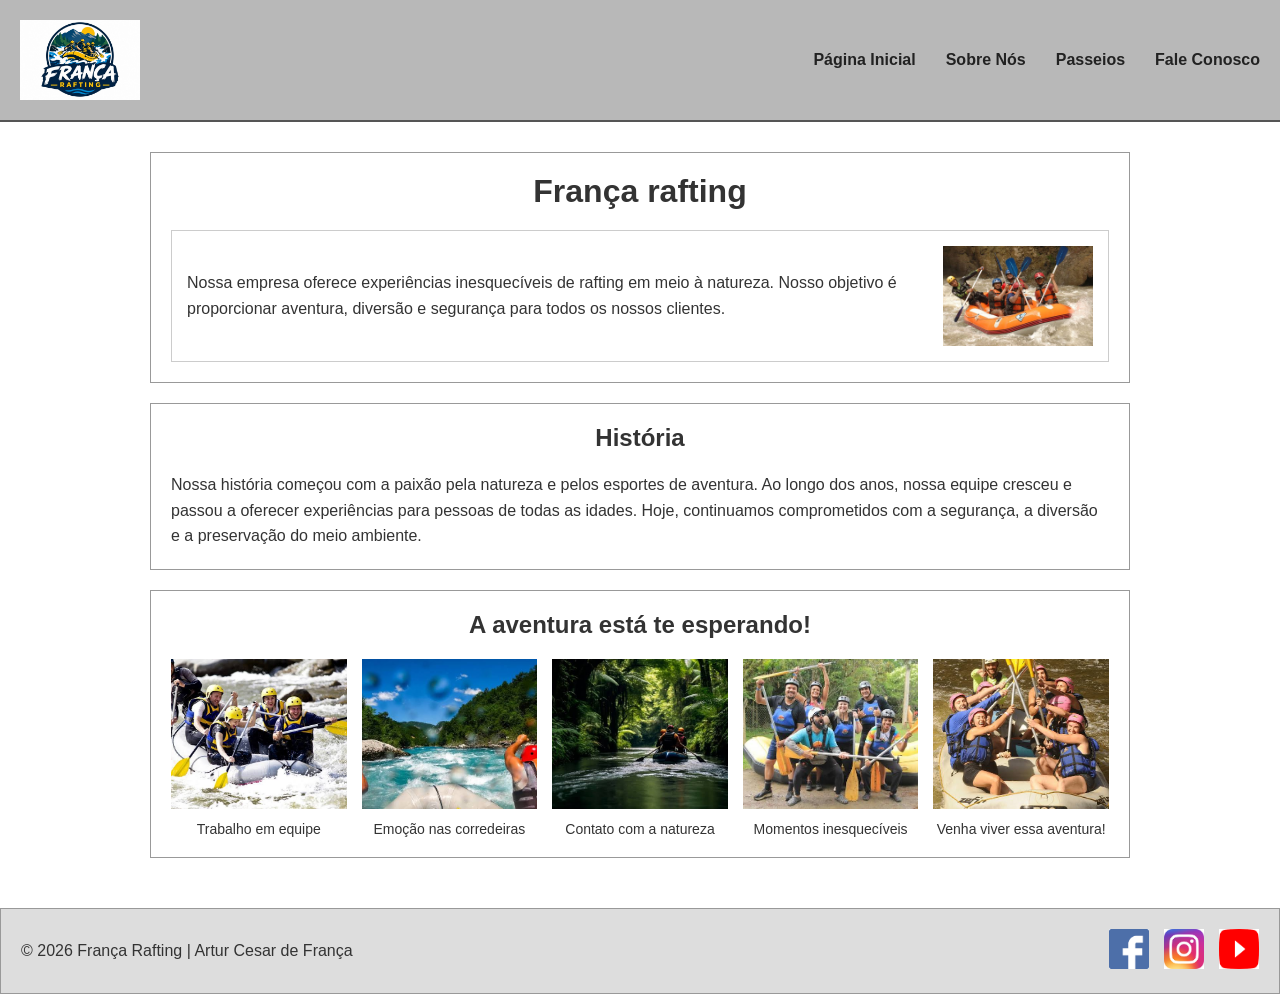
==== wwr/sobre.html @ be7791bb "a" ====
<!DOCTYPE html>
<link rel="stylesheet" href="estilos/rafting.css">
<html lang="pt-BR">

<head>
    <meta charset="UTF-8">
    <meta name="viewport" content="width=device-width, initial-scale=1.0">
    <meta name="description"
      content="Conheça a história da nossa empresa de rafting e venha viver uma aventura inesquecível.">
    <meta name="author" content="Artur Cesar de França">
    <title>Sobre Nós | Rafting</title>
    <link rel="stylesheet" href="estilos/rafting.css">
</head>

<body>
    <header>
        <img src="imagens/logo.png" alt="Logo da empresa de rafting">

        <nav>
            <a href="index.html">Página Inicial</a>
            <a href="sobre.html">Sobre Nós</a>
            <a href="trips.html">Passeios</a>
            <a href="contact.html">Fale Conosco</a>
        </nav>
    </header>

    <main>
        <div class="hero">
            <h1>França rafting</h1>

            <article>
                <img src="imagens/rafting-clients.png"
                  alt="Clientes aproveitando uma aventura de rafting">

                <p>
                    Nossa empresa oferece experiências inesquecíveis
                    de rafting em meio à natureza. Nosso objetivo é
                    proporcionar aventura, diversão e segurança para
                    todos os nossos clientes.
                </p>
            </article>
        </div>

        <section class="history">
            <h2>História</h2>

            <p>
                Nossa história começou com a paixão pela natureza
                e pelos esportes de aventura. Ao longo dos anos,
                nossa equipe cresceu e passou a oferecer experiências
                para pessoas de todas as idades. Hoje, continuamos
                comprometidos com a segurança, a diversão e a
                preservação do meio ambiente.
            </p>
        </section>

        <section class="adventure">
            <h2>A aventura está te esperando!</h2>

            <div class="adventure-imagens">
                <figure>
                    <img src="imagens/rafting1.jpg" alt="Grupo praticando rafting no rio">
                    <figcaption>Trabalho em equipe</figcaption>
                </figure>

                <figure>
                    <img src="imagens/rafting2.jpg" alt="Aventura nas corredeiras">
                    <figcaption>Emoção nas corredeiras</figcaption>
                </figure>

                <figure>
                    <img src="imagens/rafting3.jpg" alt="Paisagem natural durante o rafting">
                    <figcaption>Contato com a natureza</figcaption>
                </figure>

                <figure>
                    <img src="imagens/rafting4.jpg" alt="Clientes aproveitando o passeio">
                    <figcaption>Momentos inesquecíveis</figcaption>
                </figure>

                <figure>
                    <img src="imagens/rafting5.jpg" alt="Equipe de rafting pronta para a aventura">
                    <figcaption>Venha viver essa aventura!</figcaption>
                </figure>
            </div>
        </section>
    </main>

    <footer>
        <p>© 2026 França Rafting | Artur Cesar de França</p>

        <nav class="sociallinks">
            <a href="https://facebook.com">
                <img src="imagens/facebook.png" alt="Facebook">
            </a>

            <a href="https://instagram.com">
                <img src="imagens/instagram.png" alt="Instagram">
            </a>

            <a href="https://youtube.com">
                <img src="imagens/youtube.png" alt="YouTube">
            </a>
        </nav>
    </footer>
</body>

</html>
---- wwr/estilos/rafting.css ----
/* Configurações gerais */
* {
    margin: 0;
    padding: 0;
    box-sizing: border-box;
}

body {
    font-family: Arial, sans-serif;
    color: #333;
    background-color: #fff;
}

/* Cabeçalho */
header {
    display: grid;
    grid-template-columns: 150px 1fr;
    align-items: center;
    background-color: #b8b8b8;
    padding: 20px;
    border-bottom: 2px solid #555;
}

header img {
    width: 120px;
    height: auto;
}

header nav {
    display: flex;
    justify-content: flex-end;
    gap: 30px;
}

header nav a {
    text-decoration: none;
    color: #222;
    font-weight: bold;
}

header nav a:hover {
    color: #0077b6;
}

/* Conteúdo principal */
main {
    max-width: 1000px;
    margin: 20px auto;
    padding: 10px;
}

h1,
h2 {
    text-align: center;
    margin-bottom: 20px;
}

/* Sessão principal */
.hero {
    position: relative;
    border: 1px solid #999;
    padding: 20px;
    margin-bottom: 20px;
}

.hero article {
    display: flex;
    flex-direction: row-reverse;
    align-items: center;
    gap: 20px;
    border: 1px solid #ccc;
    padding: 15px;
}

.hero article img {
    width: 150px;
    height: auto;
}

.hero article p {
    line-height: 1.6;
}

/* História */
.history {
    border: 1px solid #999;
    padding: 20px;
    margin-bottom: 20px;
}

.history p {
    line-height: 1.6;
}

/* Sessão de aventuras */
.adventure {
    border: 1px solid #999;
    padding: 20px;
    margin-bottom: 20px;
}

.adventure-imagens {
    display: flex;
    justify-content: space-between;
    gap: 15px;
    flex-wrap: wrap;
}

.adventure-imagens figure {
    flex: 1 1 150px;
    text-align: center;
}

.adventure-imagens img {
    width: 100%;
    height: 150px;
    object-fit: cover;
}

.adventure-imagens figcaption {
    margin-top: 8px;
    font-size: 14px;
}

/* Rodapé */
footer {
    display: flex;
    justify-content: space-between;
    align-items: center;
    background-color: #ddd;
    padding: 20px;
    border: 1px solid #999;
}

.sociallinks {
    display: flex;
    gap: 15px;
}

.sociallinks img {
    width: 40px;
    height: 40px;
}
---- wwr/estilos/rafting.css ----
/* Configurações gerais */
* {
    margin: 0;
    padding: 0;
    box-sizing: border-box;
}

body {
    font-family: Arial, sans-serif;
    color: #333;
    background-color: #fff;
}

/* Cabeçalho */
header {
    display: grid;
    grid-template-columns: 150px 1fr;
    align-items: center;
    background-color: #b8b8b8;
    padding: 20px;
    border-bottom: 2px solid #555;
}

header img {
    width: 120px;
    height: auto;
}

header nav {
    display: flex;
    justify-content: flex-end;
    gap: 30px;
}

header nav a {
    text-decoration: none;
    color: #222;
    font-weight: bold;
}

header nav a:hover {
    color: #0077b6;
}

/* Conteúdo principal */
main {
    max-width: 1000px;
    margin: 20px auto;
    padding: 10px;
}

h1,
h2 {
    text-align: center;
    margin-bottom: 20px;
}

/* Sessão principal */
.hero {
    position: relative;
    border: 1px solid #999;
    padding: 20px;
    margin-bottom: 20px;
}

.hero article {
    display: flex;
    flex-direction: row-reverse;
    align-items: center;
    gap: 20px;
    border: 1px solid #ccc;
    padding: 15px;
}

.hero article img {
    width: 150px;
    height: auto;
}

.hero article p {
    line-height: 1.6;
}

/* História */
.history {
    border: 1px solid #999;
    padding: 20px;
    margin-bottom: 20px;
}

.history p {
    line-height: 1.6;
}

/* Sessão de aventuras */
.adventure {
    border: 1px solid #999;
    padding: 20px;
    margin-bottom: 20px;
}

.adventure-imagens {
    display: flex;
    justify-content: space-between;
    gap: 15px;
    flex-wrap: wrap;
}

.adventure-imagens figure {
    flex: 1 1 150px;
    text-align: center;
}

.adventure-imagens img {
    width: 100%;
    height: 150px;
    object-fit: cover;
}

.adventure-imagens figcaption {
    margin-top: 8px;
    font-size: 14px;
}

/* Rodapé */
footer {
    display: flex;
    justify-content: space-between;
    align-items: center;
    background-color: #ddd;
    padding: 20px;
    border: 1px solid #999;
}

.sociallinks {
    display: flex;
    gap: 15px;
}

.sociallinks img {
    width: 40px;
    height: 40px;
}
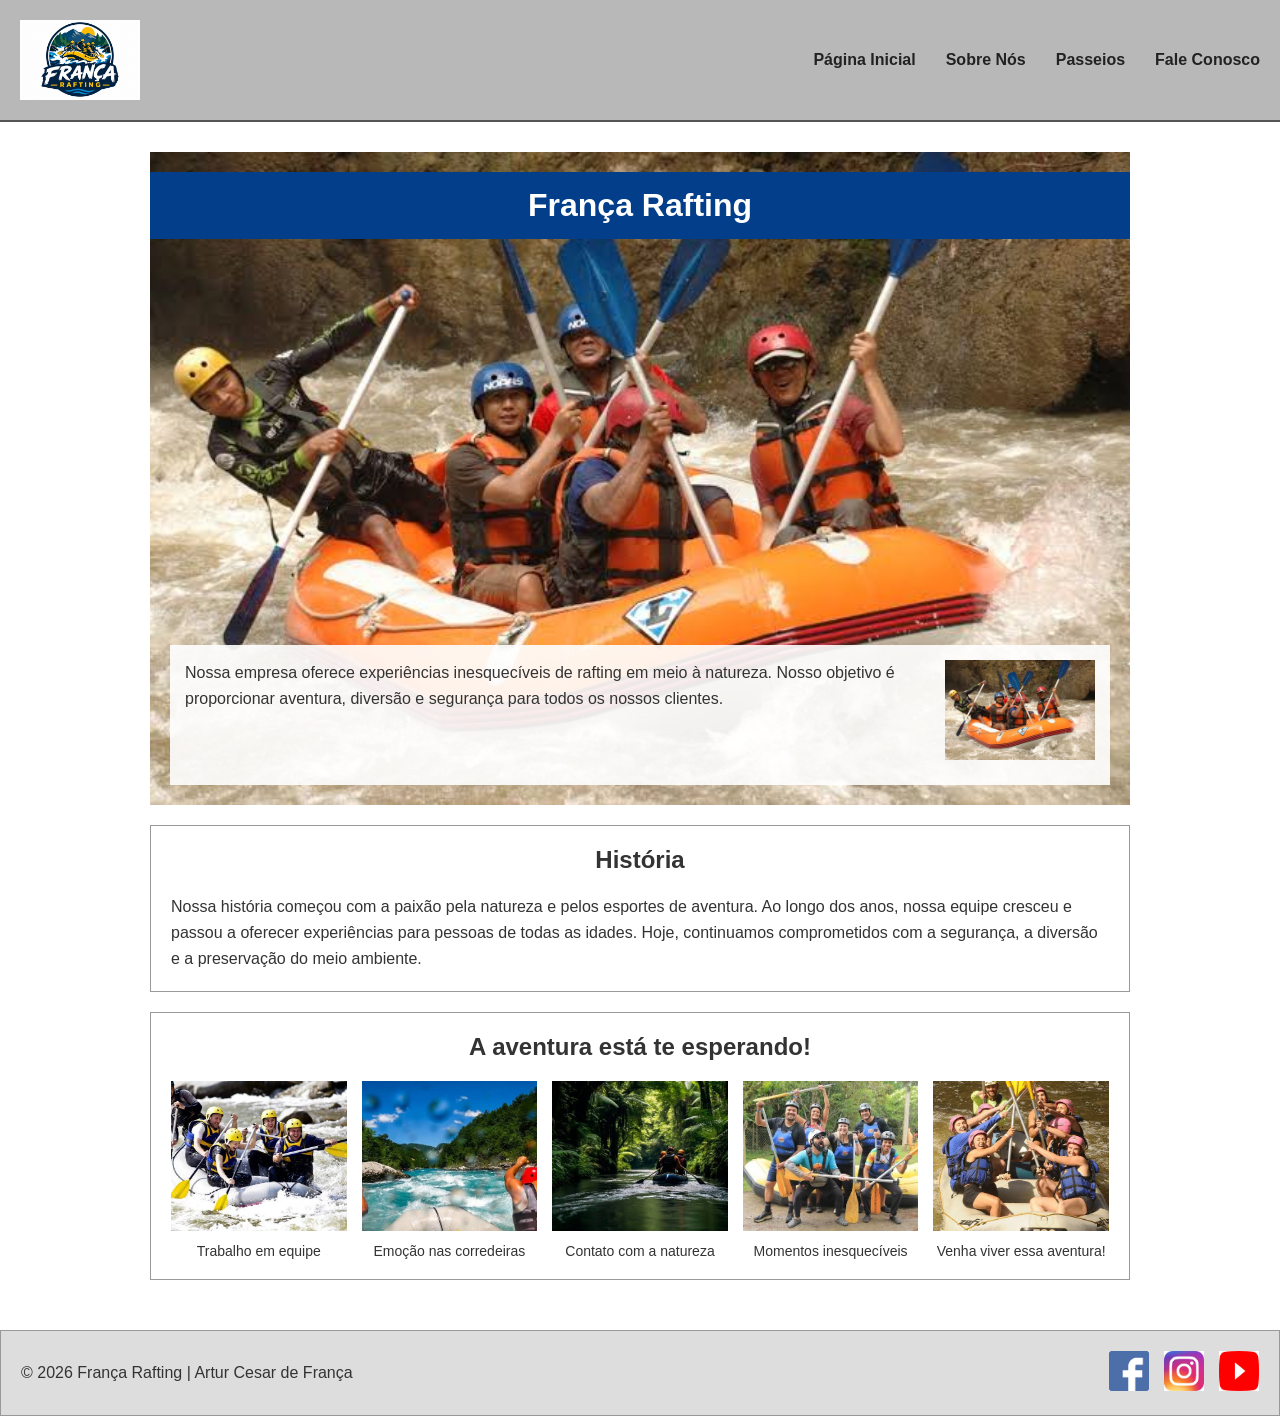
==== commit 3faac4fa: "a" ====
--- a/wwr/sobre.html
+++ b/wwr/sobre.html
@@ -1,5 +1,4 @@
 <!DOCTYPE html>
-<link rel="stylesheet" href="estilos/rafting.css">
 <html lang="pt-BR">
 
 <head>
@@ -8,7 +7,7 @@
     <meta name="description"
       content="Conheça a história da nossa empresa de rafting e venha viver uma aventura inesquecível.">
     <meta name="author" content="Artur Cesar de França">
-    <title>Sobre Nós | Rafting</title>
+    <title>Sobre Nós | França Rafting</title>
     <link rel="stylesheet" href="estilos/rafting.css">
 </head>
 
@@ -19,14 +18,17 @@
         <nav>
             <a href="index.html">Página Inicial</a>
             <a href="sobre.html">Sobre Nós</a>
-            <a href="trips.html">Passeios</a>
-            <a href="contact.html">Fale Conosco</a>
+            <a href="passeios.html">Passeios</a>
+            <a href="contato.html">Fale Conosco</a>
         </nav>
     </header>
 
     <main>
         <div class="hero">
-            <h1>França rafting</h1>
+            <img src="imagens/rafting-clients.png"
+              alt="Clientes aproveitando uma aventura de rafting">
+
+            <h1>França Rafting</h1>
 
             <article>
                 <img src="imagens/rafting-clients.png"
@@ -40,7 +42,6 @@
                 </p>
             </article>
         </div>
-
         <section class="history">
             <h2>História</h2>
 
@@ -89,7 +90,7 @@
     <footer>
         <p>© 2026 França Rafting | Artur Cesar de França</p>
 
-        <nav class="sociallinks">
+        <nav class="redes-sociais">
             <a href="https://facebook.com">
                 <img src="imagens/facebook.png" alt="Facebook">
             </a>
--- a/wwr/estilos/rafting.css
+++ b/wwr/estilos/rafting.css
@@ -5,10 +5,18 @@
     box-sizing: border-box;
 }
 
+:root {
+    --primary-color: #023e8a;
+    --secondary-color: #0077b6;
+    --accent-color: #ffb703;
+    --background-color: #ffffff;
+    --text-color: #333333;
+}
+
 body {
     font-family: Arial, sans-serif;
-    color: #333;
-    background-color: #fff;
+    color: var(--text-color);
+    background-color: var(--background-color);
 }
 
 /* Cabeçalho */
@@ -39,7 +47,7 @@
 }
 
 header nav a:hover {
-    color: #0077b6;
+    color: var(--secondary-color);
 }
 
 /* Conteúdo principal */
@@ -58,23 +66,41 @@
 /* Sessão principal */
 .hero {
     position: relative;
-    border: 1px solid #999;
-    padding: 20px;
     margin-bottom: 20px;
 }
 
+.hero h1 {
+    position: absolute;
+    top: 20px;
+    left: 0;
+    width: 100%;
+    text-align: center;
+    color: white;
+    background-color: var(--primary-color);
+    padding: 15px;
+}
+
+.hero > img {
+    display: block;
+    width: 100%;
+    height: auto;
+}
+
 .hero article {
-    display: flex;
-    flex-direction: row-reverse;
-    align-items: center;
-    gap: 20px;
-    border: 1px solid #ccc;
+    position: absolute;
+    bottom: 20px;
+    left: 20px;
+    right: 20px;
+    background-color: rgba(255, 255, 255, 0.9);
     padding: 15px;
 }
 
 .hero article img {
+    float: right;
     width: 150px;
     height: auto;
+    margin-left: 15px;
+    margin-bottom: 10px;
 }
 
 .hero article p {
@@ -132,12 +158,16 @@
     border: 1px solid #999;
 }
 
-.sociallinks {
+.redes-sociais {
     display: flex;
     gap: 15px;
 }
 
-.sociallinks img {
+.redes-sociais a {
+    text-decoration: none;
+}
+
+.redes-sociais img {
     width: 40px;
     height: 40px;
 }
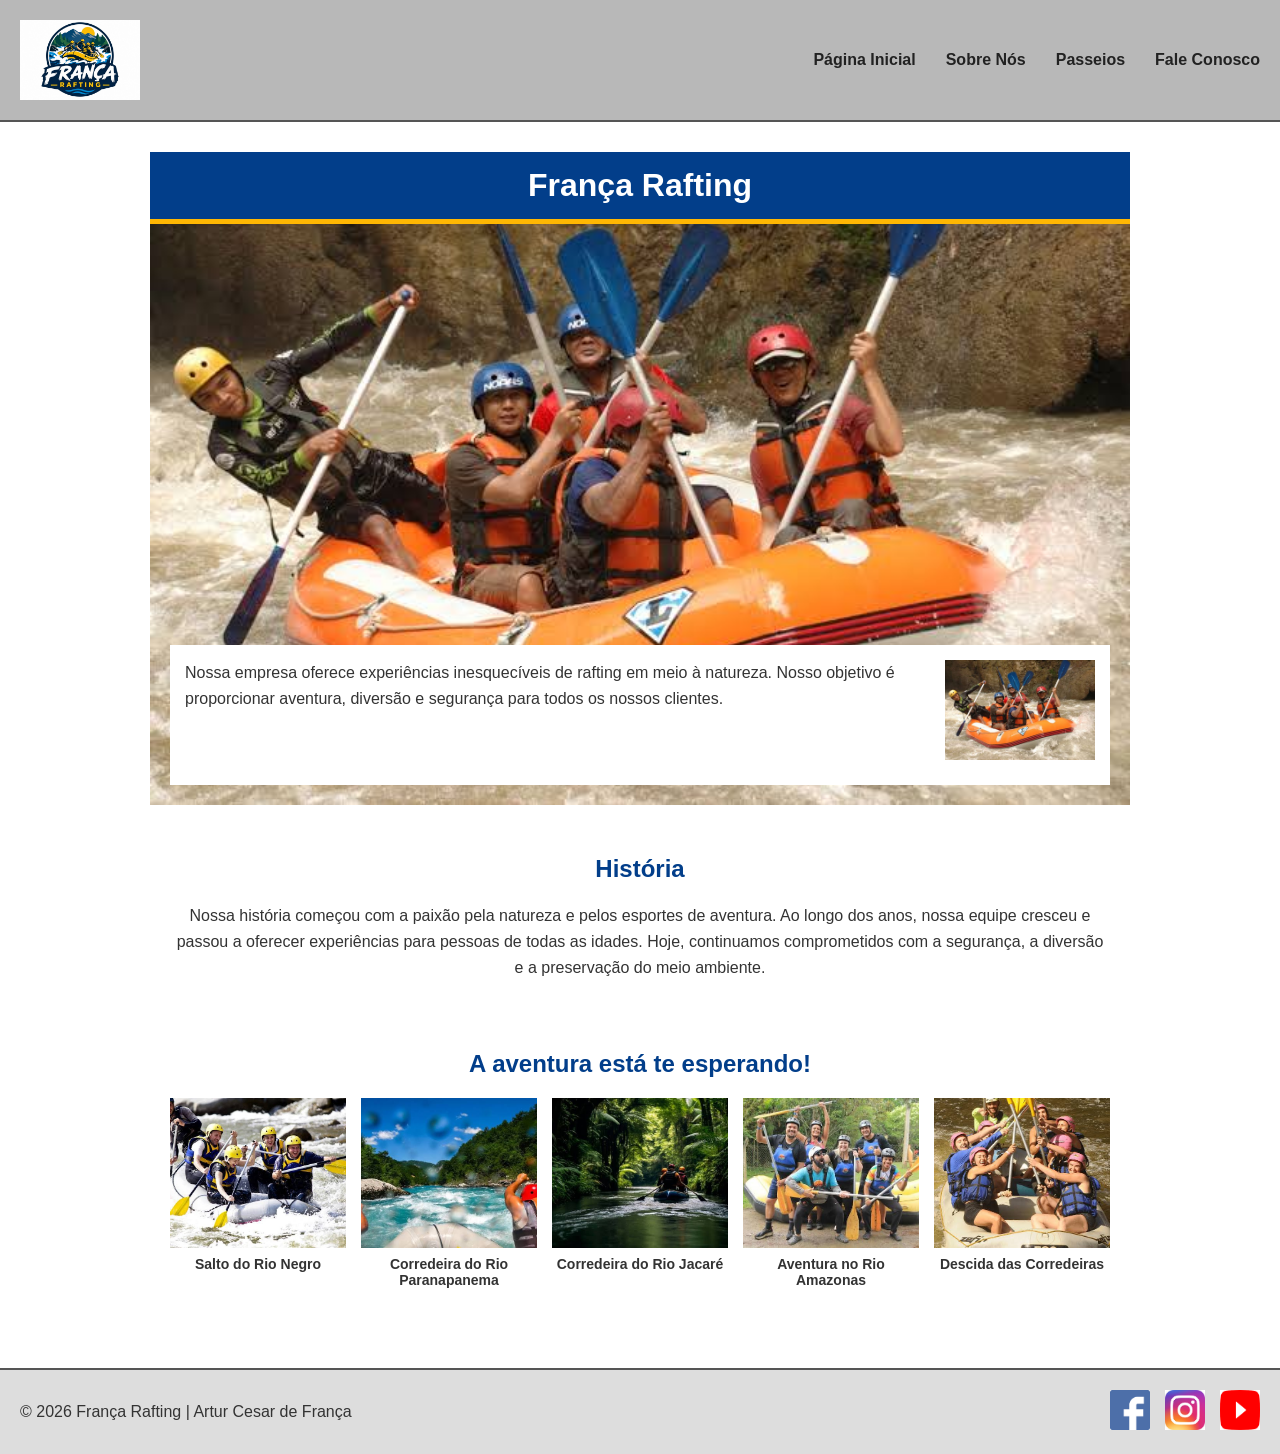
==== commit d48b5509: "Adiciona o questionario e estilos da semana05" ====
--- a/wwr/sobre.html
+++ b/wwr/sobre.html
@@ -60,28 +60,28 @@
 
             <div class="adventure-imagens">
                 <figure>
-                    <img src="imagens/rafting1.jpg" alt="Grupo praticando rafting no rio">
-                    <figcaption>Trabalho em equipe</figcaption>
+                    <img src="imagens/rafting1.jpg" alt="Salto do Rio Negro">
+                    <figcaption>Salto do Rio Negro</figcaption>
                 </figure>
 
                 <figure>
-                    <img src="imagens/rafting2.jpg" alt="Aventura nas corredeiras">
-                    <figcaption>Emoção nas corredeiras</figcaption>
+                    <img src="imagens/rafting2.jpg" alt="Corredeira do Rio Paranapanema">
+                    <figcaption>Corredeira do Rio Paranapanema</figcaption>
                 </figure>
 
                 <figure>
-                    <img src="imagens/rafting3.jpg" alt="Paisagem natural durante o rafting">
-                    <figcaption>Contato com a natureza</figcaption>
+                    <img src="imagens/rafting3.jpg" alt="Corredeira do Rio Jacaré">
+                    <figcaption>Corredeira do Rio Jacaré</figcaption>
                 </figure>
 
                 <figure>
-                    <img src="imagens/rafting4.jpg" alt="Clientes aproveitando o passeio">
-                    <figcaption>Momentos inesquecíveis</figcaption>
+                    <img src="imagens/rafting4.jpg" alt="Aventura no Rio Amazonas">
+                    <figcaption>Aventura no Rio Amazonas</figcaption>
                 </figure>
 
                 <figure>
-                    <img src="imagens/rafting5.jpg" alt="Equipe de rafting pronta para a aventura">
-                    <figcaption>Venha viver essa aventura!</figcaption>
+                    <img src="imagens/rafting5.jpg" alt="Descida das corredeiras">
+                    <figcaption>Descida das Corredeiras</figcaption>
                 </figure>
             </div>
         </section>
@@ -89,20 +89,10 @@
 
     <footer>
         <p>© 2026 França Rafting | Artur Cesar de França</p>
-
-        <nav class="redes-sociais">
-            <a href="https://facebook.com">
-                <img src="imagens/facebook.png" alt="Facebook">
-            </a>
-
-            <a href="https://instagram.com">
-                <img src="imagens/instagram.png" alt="Instagram">
-            </a>
-
-            <a href="https://youtube.com">
-                <img src="imagens/youtube.png" alt="YouTube">
-            </a>
-        </nav>
+        <nav class="socialmedia"> <a href="https://facebook.com"> <img src="imagens/facebook.png"
+                  alt="Facebook"> </a> <a href="https://instagram.com"> <img
+                  src="imagens/instagram.png" alt="Instagram"> </a> <a href="https://youtube.com">
+                <img src="imagens/youtube.png" alt="YouTube"> </a> </nav>
     </footer>
 </body>
 
--- a/wwr/estilos/rafting.css
+++ b/wwr/estilos/rafting.css
@@ -11,8 +11,14 @@
     --accent-color: #ffb703;
     --background-color: #ffffff;
     --text-color: #333333;
+    --white-color: #ffffff;
+    --gray-color: #b8b8b8;
+    --dark-gray-color: #555555;
+    --light-gray-color: #dddddd;
+    --dark-color: #222222;
 }
 
+/* Corpo da página */
 body {
     font-family: Arial, sans-serif;
     color: var(--text-color);
@@ -24,9 +30,9 @@
     display: grid;
     grid-template-columns: 150px 1fr;
     align-items: center;
-    background-color: #b8b8b8;
+    background-color: var(--gray-color);
     padding: 20px;
-    border-bottom: 2px solid #555;
+    border-bottom: 2px solid var(--dark-gray-color);
 }
 
 header img {
@@ -37,12 +43,13 @@
 header nav {
     display: flex;
     justify-content: flex-end;
+    align-items: center;
     gap: 30px;
 }
 
 header nav a {
     text-decoration: none;
-    color: #222;
+    color: var(--dark-color);
     font-weight: bold;
 }
 
@@ -63,21 +70,10 @@
     margin-bottom: 20px;
 }
 
-/* Sessão principal */
+/* Seção principal */
 .hero {
     position: relative;
-    margin-bottom: 20px;
-}
-
-.hero h1 {
-    position: absolute;
-    top: 20px;
-    left: 0;
-    width: 100%;
-    text-align: center;
-    color: white;
-    background-color: var(--primary-color);
-    padding: 15px;
+    margin-bottom: 30px;
 }
 
 .hero > img {
@@ -86,12 +82,23 @@
     height: auto;
 }
 
+.hero h1 {
+    position: absolute;
+    top: 0px;
+    left: 0;
+    width: 100%;
+    color: var(--white-color);
+    background-color: var(--primary-color);
+    border-bottom: 5px solid var(--accent-color);
+    padding: 15px;
+}
+
 .hero article {
     position: absolute;
     bottom: 20px;
     left: 20px;
     right: 20px;
-    background-color: rgba(255, 255, 255, 0.9);
+    background-color: var(--white-color);
     padding: 15px;
 }
 
@@ -109,35 +116,42 @@
 
 /* História */
 .history {
-    border: 1px solid #999;
     padding: 20px;
-    margin-bottom: 20px;
+    margin-bottom: 30px;
+}
+
+.history h2 {
+    color: var(--primary-color);
 }
 
 .history p {
     line-height: 1.6;
+    text-align: center;
 }
 
-/* Sessão de aventuras */
+/* A aventura está te esperando */
 .adventure {
-    border: 1px solid #999;
     padding: 20px;
-    margin-bottom: 20px;
+    margin-bottom: 30px;
+}
+
+.adventure h2 {
+    color: var(--primary-color);
 }
 
 .adventure-imagens {
     display: flex;
     justify-content: space-between;
     gap: 15px;
-    flex-wrap: wrap;
 }
 
 .adventure-imagens figure {
-    flex: 1 1 150px;
+    flex: 1;
     text-align: center;
 }
 
 .adventure-imagens img {
+    display: block;
     width: 100%;
     height: 150px;
     object-fit: cover;
@@ -146,6 +160,7 @@
 .adventure-imagens figcaption {
     margin-top: 8px;
     font-size: 14px;
+    font-weight: bold;
 }
 
 /* Rodapé */
@@ -153,21 +168,23 @@
     display: flex;
     justify-content: space-between;
     align-items: center;
-    background-color: #ddd;
+    background-color: var(--light-gray-color);
     padding: 20px;
-    border: 1px solid #999;
+    border-top: 2px solid var(--dark-gray-color);
 }
 
-.redes-sociais {
+.socialmedia {
     display: flex;
+    justify-content: flex-end;
+    align-items: center;
     gap: 15px;
 }
 
-.redes-sociais a {
+.socialmedia a {
     text-decoration: none;
 }
 
-.redes-sociais img {
+.socialmedia img {
     width: 40px;
     height: 40px;
 }
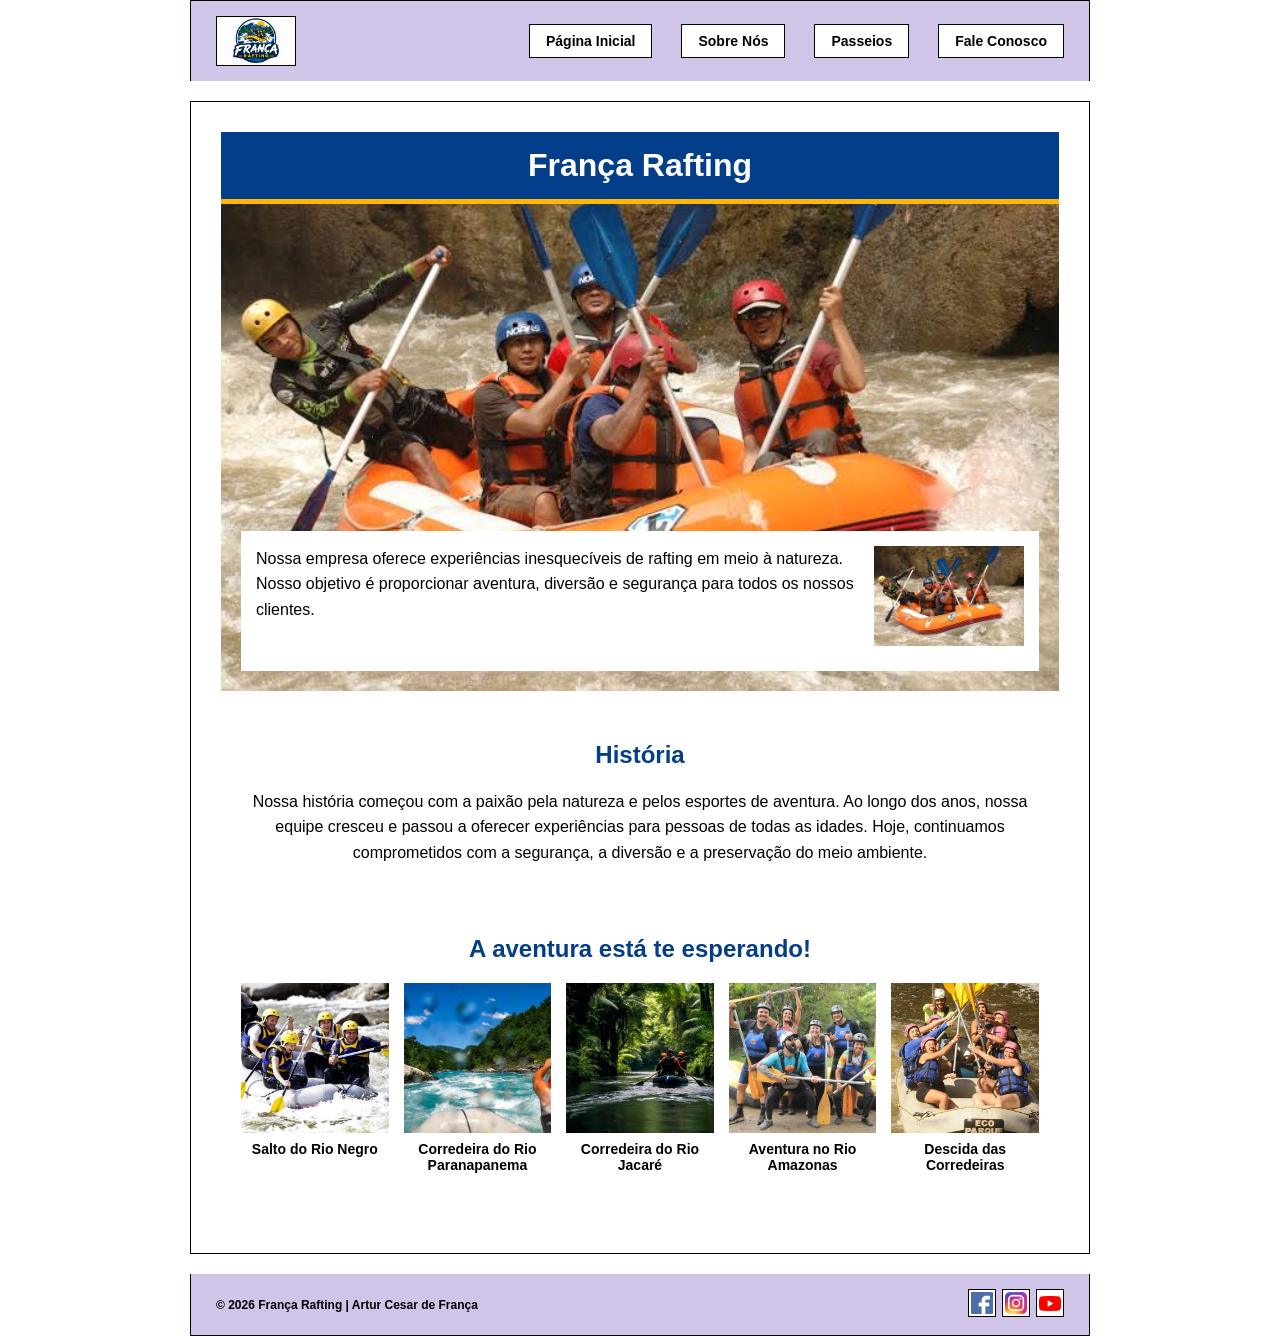
==== commit bebe4126: "a" ====
--- a/wwr/sobre.html
+++ b/wwr/sobre.html
@@ -12,81 +12,49 @@
 </head>
 
 <body>
-    <header>
-        <img src="imagens/logo.png" alt="Logo da empresa de rafting">
-
-        <nav>
-            <a href="index.html">Página Inicial</a>
-            <a href="sobre.html">Sobre Nós</a>
-            <a href="passeios.html">Passeios</a>
-            <a href="contato.html">Fale Conosco</a>
-        </nav>
+    <header> <img src="imagens/logo.png" alt="Logo da empresa de rafting">
+        <nav> <a href="index.html">Página Inicial</a> <a href="sobre.html">Sobre Nós</a> <a
+              href="passeios.html">Passeios</a> <a href="contato.html">Fale Conosco</a> </nav>
     </header>
-
     <main>
-        <div class="hero">
-            <img src="imagens/rafting-clients.png"
+        <div class="hero"> <img src="imagens/rafting-clients.png"
               alt="Clientes aproveitando uma aventura de rafting">
-
             <h1>França Rafting</h1>
-
-            <article>
-                <img src="imagens/rafting-clients.png"
+            <article> <img src="imagens/rafting-clients.png"
                   alt="Clientes aproveitando uma aventura de rafting">
-
-                <p>
-                    Nossa empresa oferece experiências inesquecíveis
-                    de rafting em meio à natureza. Nosso objetivo é
-                    proporcionar aventura, diversão e segurança para
-                    todos os nossos clientes.
-                </p>
+                <p> Nossa empresa oferece experiências inesquecíveis de rafting em meio à natureza.
+                    Nosso objetivo é proporcionar aventura, diversão e segurança para todos os
+                    nossos clientes. </p>
             </article>
         </div>
         <section class="history">
             <h2>História</h2>
-
-            <p>
-                Nossa história começou com a paixão pela natureza
-                e pelos esportes de aventura. Ao longo dos anos,
-                nossa equipe cresceu e passou a oferecer experiências
-                para pessoas de todas as idades. Hoje, continuamos
-                comprometidos com a segurança, a diversão e a
-                preservação do meio ambiente.
-            </p>
+            <p> Nossa história começou com a paixão pela natureza e pelos esportes de aventura. Ao
+                longo dos anos, nossa equipe cresceu e passou a oferecer experiências para pessoas
+                de todas as idades. Hoje, continuamos comprometidos com a segurança, a diversão e a
+                preservação do meio ambiente. </p>
         </section>
-
         <section class="adventure">
             <h2>A aventura está te esperando!</h2>
-
             <div class="adventure-imagens">
-                <figure>
-                    <img src="imagens/rafting1.jpg" alt="Salto do Rio Negro">
+                <figure> <img src="imagens/rafting1.jpg" alt="Salto do Rio Negro">
                     <figcaption>Salto do Rio Negro</figcaption>
                 </figure>
-
-                <figure>
-                    <img src="imagens/rafting2.jpg" alt="Corredeira do Rio Paranapanema">
+                <figure> <img src="imagens/rafting2.jpg" alt="Corredeira do Rio Paranapanema">
                     <figcaption>Corredeira do Rio Paranapanema</figcaption>
                 </figure>
-
-                <figure>
-                    <img src="imagens/rafting3.jpg" alt="Corredeira do Rio Jacaré">
+                <figure> <img src="imagens/rafting3.jpg" alt="Corredeira do Rio Jacaré">
                     <figcaption>Corredeira do Rio Jacaré</figcaption>
                 </figure>
-
-                <figure>
-                    <img src="imagens/rafting4.jpg" alt="Aventura no Rio Amazonas">
+                <figure> <img src="imagens/rafting4.jpg" alt="Aventura no Rio Amazonas">
                     <figcaption>Aventura no Rio Amazonas</figcaption>
                 </figure>
-
-                <figure>
-                    <img src="imagens/rafting5.jpg" alt="Descida das corredeiras">
+                <figure> <img src="imagens/rafting5.jpg" alt="Descida das corredeiras">
                     <figcaption>Descida das Corredeiras</figcaption>
                 </figure>
             </div>
         </section>
     </main>
-
     <footer>
         <p>© 2026 França Rafting | Artur Cesar de França</p>
         <nav class="socialmedia"> <a href="https://facebook.com"> <img src="imagens/facebook.png"
--- a/wwr/estilos/rafting.css
+++ b/wwr/estilos/rafting.css
@@ -187,4 +187,257 @@
 .socialmedia img {
     width: 40px;
     height: 40px;
+}
+
+/* Página de contato */
+body {
+    background-color: #ffffff;
+    color: #000000;
+    display: flex;
+    flex-direction: column;
+    /* Garante que Header, Main e Footer fiquem empilhados */
+    align-items: center;
+    width: 100%;
+    min-height: 100vh;
+}
+
+/* Largura fixa centralizada para o site (wireframe) */
+header,
+main,
+footer {
+    width: 900px;
+    max-width: 95vw;
+}
+
+/* Cabeçalho */
+header {
+    background-color: #d1c4e9;
+    /* Cor lilás */
+    border: 1px solid #000000;
+    border-bottom: none;
+    padding: 15px 25px;
+    display: flex;
+    justify-content: space-between;
+    align-items: center;
+}
+
+header img {
+    width: 80px;
+    height: 50px;
+    object-fit: contain;
+    background-color: #ffffff;
+    border: 1px solid #000000;
+}
+
+header nav {
+    display: flex;
+}
+
+header nav a {
+    text-decoration: none;
+    color: #000000;
+    background-color: #ffffff;
+    border: 1px solid #000000;
+    padding: 8px 16px;
+    margin-left: -1px;
+    /* Gruda os botões */
+    font-size: 14px;
+    font-weight: bold;
+}
+
+header nav a:hover {
+    background-color: #f0f0f0;
+}
+
+/* Conteúdo Principal */
+main {
+    border: 1px solid #000000;
+    padding: 30px;
+    background-color: #ffffff;
+}
+
+/* Informações da Empresa no topo */
+.contact-info {
+    text-align: center;
+    margin-bottom: 30px;
+}
+
+.contact-info h2 {
+    font-size: 22px;
+    font-weight: bold;
+    margin-bottom: 10px;
+}
+
+.contact-info p {
+    font-weight: bold;
+    font-size: 13px;
+    line-height: 1.4;
+}
+
+/* Layout em Grid do Mapa + Formulário Lado a Lado */
+.contact-form {
+    display: grid;
+    grid-template-columns: 1fr 1fr;
+    gap: 25px;
+    margin-bottom: 30px;
+    align-items: start;
+}
+
+/* Estilização do Mapa */
+.contact-form iframe {
+    width: 100%;
+    height: 100%;
+    min-height: 300px;
+    border: 1px solid #000000;
+}
+
+/* Formulário de Contacto */
+.contact-form form {
+    display: flex;
+    flex-direction: column;
+    gap: 12px;
+}
+
+.form-item {
+    display: flex;
+    align-items: center;
+}
+
+.form-item label {
+    width: 90px;
+    font-weight: bold;
+    font-size: 13px;
+}
+
+.form-item input[type="text"],
+.form-item input[type="email"],
+.form-item textarea {
+    flex: 1;
+    padding: 6px 10px;
+    border: 1px solid #000000;
+    border-radius: 4px;
+    font-size: 13px;
+    background-color: #ffffff;
+}
+
+.form-item textarea {
+    height: 80px;
+    resize: none;
+}
+
+/* Opções dos Radio Buttons */
+fieldset {
+    border: none;
+    margin-left: 90px;
+    display: flex;
+    flex-direction: column;
+    gap: 6px;
+}
+
+fieldset legend {
+    display: none;
+    /* Esconde a legenda para ficar idêntico ao wireframe */
+}
+
+fieldset label {
+    display: flex;
+    align-items: center;
+    gap: 8px;
+    font-weight: bold;
+    font-size: 13px;
+    cursor: pointer;
+}
+
+/* Checkbox da Newsletter */
+.newsletter label {
+    display: flex;
+    align-items: center;
+    gap: 8px;
+    font-size: 12px;
+    font-weight: bold;
+    margin-top: 4px;
+}
+
+/* Botão Enviar */
+.contact-form button[type="submit"] {
+    width: 100%;
+    padding: 8px;
+    background-color: #e0e0e0;
+    color: #000000;
+    border: 1px solid #000000;
+    border-radius: 4px;
+    font-size: 13px;
+    font-weight: bold;
+    cursor: pointer;
+    margin-top: 5px;
+}
+
+.contact-form button[type="submit"]:hover {
+    background-color: #d0d0d0;
+}
+
+/* Quadro da Equipa */
+.employees {
+    border: 1px solid #000000;
+    padding: 20px;
+    text-align: center;
+}
+
+.employees h2 {
+    font-size: 18px;
+    font-weight: bold;
+    margin-bottom: 20px;
+}
+
+.employee-list {
+    display: flex;
+    justify-content: space-around;
+    align-items: center;
+}
+
+.employee-list figure {
+    display: flex;
+    flex-direction: column;
+    align-items: center;
+    gap: 8px;
+    margin: 0;
+}
+
+.employee-list img {
+    width: 100px;
+    height: 70px;
+    object-fit: cover;
+    border: 1px solid #000000;
+}
+
+.employee-list figcaption {
+    font-size: 12px;
+    font-weight: bold;
+}
+
+/* Rodapé */
+footer {
+    background-color: #d1c4e9;
+    border: 1px solid #000000;
+    border-top: none;
+    padding: 15px 25px;
+    display: flex;
+    justify-content: space-between;
+    align-items: center;
+    font-size: 12px;
+    font-weight: bold;
+}
+
+.socialmedia {
+    display: flex;
+    gap: 6px;
+}
+
+.socialmedia a img {
+    width: 28px;
+    height: 28px;
+    border: 1px solid #000000;
+    background-color: #ffffff;
+    padding: 2px;
+    object-fit: contain;
 }
